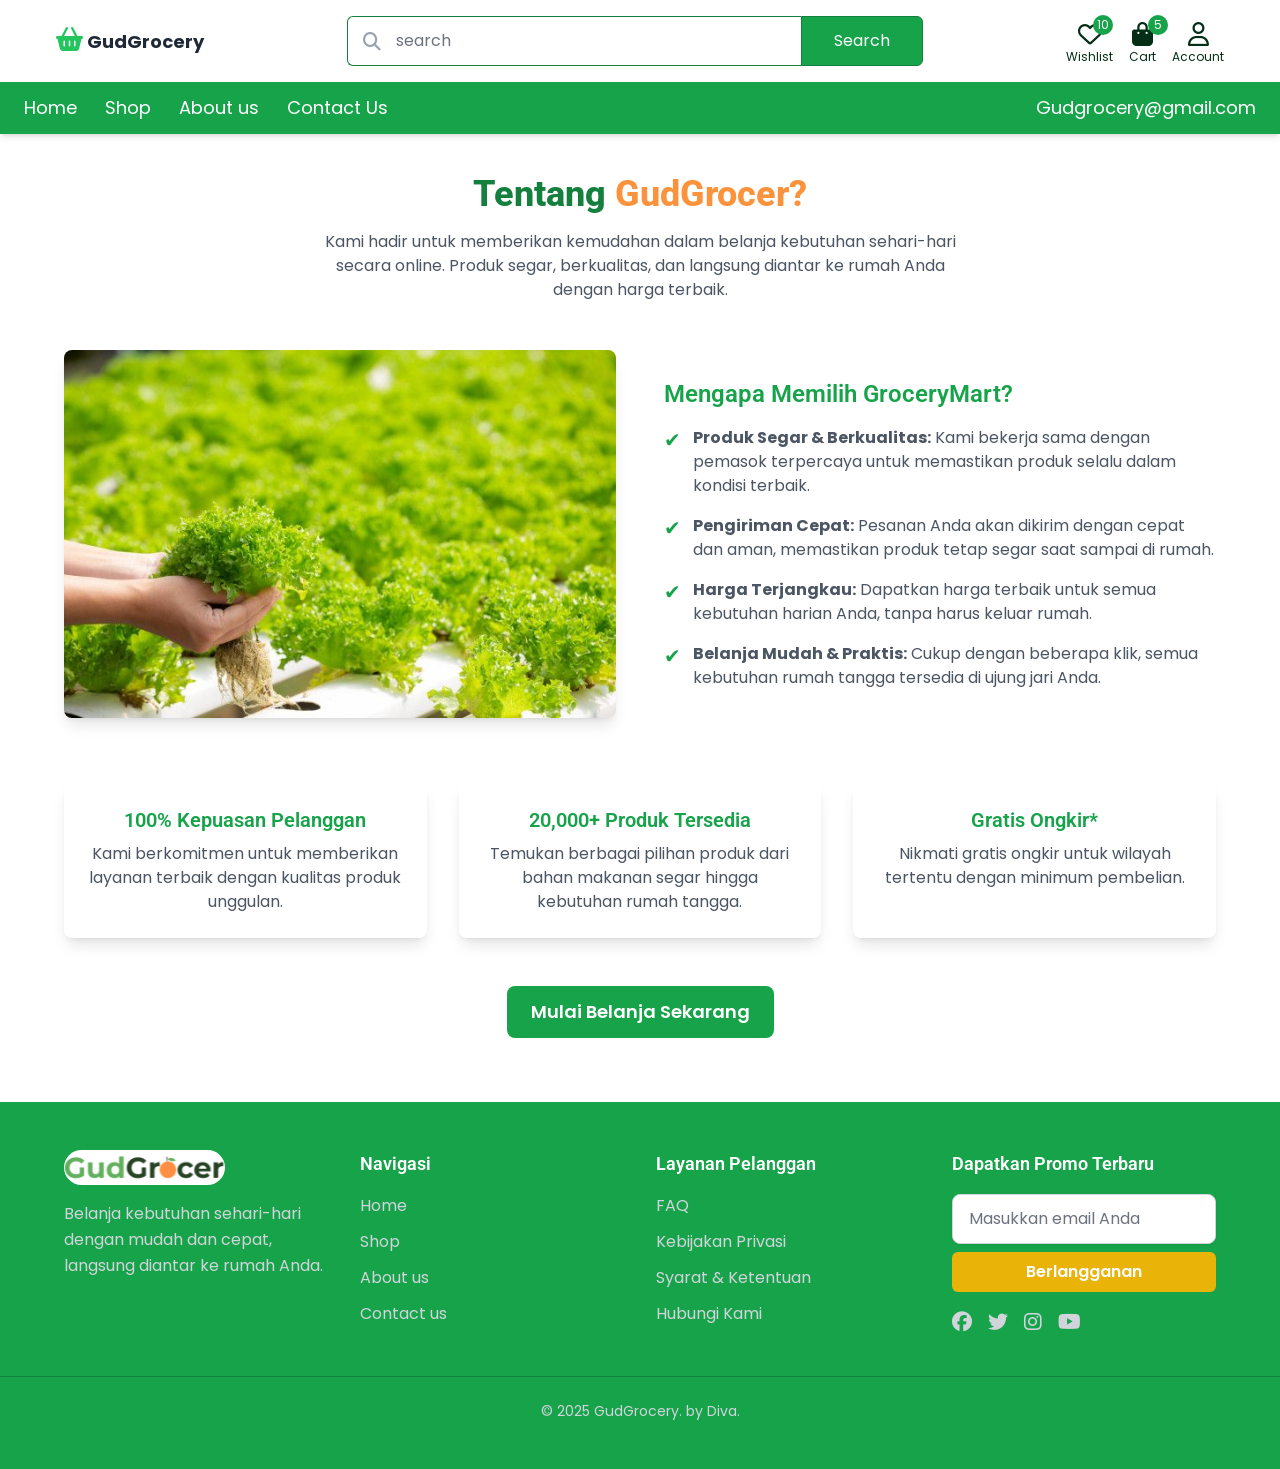
==== src/about-us.html @ 8fc88d5c "first commit" ====
<!DOCTYPE html>
<html lang="en">

<head>
    <meta charset="UTF-8">
    <meta name="viewport" content="width=device-width, initial-scale=1.0">
    <title>RafCart</title>
    <!-- css -->
    <link rel="stylesheet" href="../css/output.css">
    <!-- font -->
    <link href="https://fonts.googleapis.com/css2?family=Roboto:ital,wght@0,100..900;1,100..900&display=swap"
        rel="stylesheet">
    <link
        href="https://fonts.googleapis.com/css2?family=Poppins:ital,wght@0,100;0,200;0,300;0,400;0,500;0,600;0,700;0,800;0,900;1,100;1,200;1,300;1,400;1,500;1,600;1,700;1,800;1,900&display=swap"
        rel="stylesheet">
    <!-- font awesome -->
    <link rel="stylesheet" href="https://cdnjs.cloudflare.com/ajax/libs/font-awesome/6.7.2/css/all.min.css"
        integrity="sha512-Evv84Mr4kqVGRNSgIGL/F/aIDqQb7xQ2vcrdIwxfjThSH8CSR7PBEakCr51Ck+w+/U6swU2Im1vVX0SVk9ABhg=="
        crossorigin="anonymous" referrerpolicy="no-referrer" />
</head>

<body>
    <!-- header -->
    <header class="py-4 bg-white shadow-md">
        <div class="container flex items-center justify-between">
            <!-- logo -->
            <a href="">
                <i class="fas fa-shopping-basket text-green-500 text-2xl"></i>
                <span class="text-lg font-bold text-gray-800">GudGrocery</span>
            </a>
            <!-- search bar -->
            <div class="w-full max-w-xl flex relative text-gray-400">
                <span class="absolute left-4 text-lg top-3">
                    <i class="fa-solid fa-magnifying-glass"></i>
                </span>
                <input type="text" placeholder="search"
                    class="w-full border border-green-700 border-r-0 rounded-l-md pl-12 py-3 pr-3 focus:outline-0">
                <button class="bg-green-600 border border-green-700 text-white px-8 rounded-r-md">Search</button>
            </div>


            <!-- icon -->
            <div class="items-center flex space-x-4">
                <a href="" class="text-center text-green-950 hover:text-green-600 transition relative">
                    <div class="text-2xl">
                        <i class="far fa-heart"></i>
                    </div>

                    <div class="text-xs leading-3">Wishlist</div>
                    <span
                        class="absolute right-0 -top-1 bg-green-600 w-5 h-5 rounded-full flex items-center justify-center text-white text-xs">10</span>
                </a>

                <a href="" class="text-center text-green-950 hover:text-green-600 transition relative">
                    <div class="text-2xl">
                        <i class="fa-solid fa-bag-shopping"></i>
                    </div>

                    <div class="text-xs leading-3">Cart</div>
                    <span
                        class="absolute -right-3 -top-1 bg-green-600 w-5 h-5 rounded-full flex items-center justify-center text-white text-xs">5</span>
                </a>

                <a href="" class="text-center text-green-950 hover:text-green-600 transition relative">
                    <div class="text-2xl">
                        <i class="fa-regular fa-user"></i>
                    </div>

                    <div class="text-xs leading-3">Account</div>
                </a>
            </div>
        </div>
    </header>
    <!-- end header -->

    <!-- Navbar -->
    <nav class="bg-green-600 shadow-md py-3 px-6">
        <div class="flex justify-between items-center">

            <!-- Menu Items -->
            <div class="space-x-6 text-white">
                <a href="index.html" class="text-lg hover:text-green-950 hover:underline transition">Home</a>
                <a href="shop.html" class="text-lg hover:text-green-950 hover:underline transition">Shop</a>
                <a href="about-us.html" class="text-lg hover:text-green-950 hover:underline transition">About us</a>
                <a href="#" class="text-lg hover:text-green-950 hover:underline transition">Contact Us</a>
            </div>

            <div>
                <p class="text-lg text-white hover:text-green-950 transition">Gudgrocery@gmail.com</p>
            </div>

        </div>
    </nav>
    <!-- End Navbar -->

    <!-- about us -->
    <div class="container mx-auto px-6 pt-10">
        <!-- Title -->
        <div class="text-center">
          <h2 class="text-4xl font-extrabold text-green-700">Tentang <span class="text-orange-400">GudGrocer?</span></h2>
          <p class="mt-4 text-gray-600 max-w-2xl mx-auto">
            Kami hadir untuk memberikan kemudahan dalam belanja kebutuhan sehari-hari secara online. Produk segar, berkualitas, dan langsung diantar ke rumah Anda dengan harga terbaik.
          </p>
        </div>
    
        <!-- Content -->
        <div class="mt-12 grid grid-cols-1 md:grid-cols-2 gap-12 items-center">
          <!-- Image -->
          <div>
            <img src="../assets/Free Photo _ Hydroponics system, planting vegetables and herbs without using soil for health 1.svg" alt="Tentang Kami" class="rounded-lg shadow-lg">
          </div>
    
          <!-- Text -->
          <div>
            <h3 class="text-2xl font-semibold text-green-600">Mengapa Memilih GroceryMart?</h3>
            <ul class="mt-4 space-y-4">
              <li class="flex items-start">
                <span class="text-green-600 text-xl mr-3">✔</span>
                <p class="text-gray-600"><strong>Produk Segar & Berkualitas:</strong> Kami bekerja sama dengan pemasok terpercaya untuk memastikan produk selalu dalam kondisi terbaik.</p>
              </li>
              <li class="flex items-start">
                <span class="text-green-600 text-xl mr-3">✔</span>
                <p class="text-gray-600"><strong>Pengiriman Cepat:</strong> Pesanan Anda akan dikirim dengan cepat dan aman, memastikan produk tetap segar saat sampai di rumah.</p>
              </li>
              <li class="flex items-start">
                <span class="text-green-600 text-xl mr-3">✔</span>
                <p class="text-gray-600"><strong>Harga Terjangkau:</strong> Dapatkan harga terbaik untuk semua kebutuhan harian Anda, tanpa harus keluar rumah.</p>
              </li>
              <li class="flex items-start">
                <span class="text-green-600 text-xl mr-3">✔</span>
                <p class="text-gray-600"><strong>Belanja Mudah & Praktis:</strong> Cukup dengan beberapa klik, semua kebutuhan rumah tangga tersedia di ujung jari Anda.</p>
              </li>
            </ul>
          </div>
        </div>
    
        <!-- Additional Information -->
        <div class="mt-16 grid grid-cols-1 md:grid-cols-3 gap-8">
          <div class="bg-white p-6 shadow-lg rounded-lg text-center">
            <h4 class="text-xl font-semibold text-green-600">100% Kepuasan Pelanggan</h4>
            <p class="mt-2 text-gray-600">Kami berkomitmen untuk memberikan layanan terbaik dengan kualitas produk unggulan.</p>
          </div>
          <div class="bg-white p-6 shadow-lg rounded-lg text-center">
            <h4 class="text-xl font-semibold text-green-600">20,000+ Produk Tersedia</h4>
            <p class="mt-2 text-gray-600">Temukan berbagai pilihan produk dari bahan makanan segar hingga kebutuhan rumah tangga.</p>
          </div>
          <div class="bg-white p-6 shadow-lg rounded-lg text-center">
            <h4 class="text-xl font-semibold text-green-600">Gratis Ongkir*</h4>
            <p class="mt-2 text-gray-600">Nikmati gratis ongkir untuk wilayah tertentu dengan minimum pembelian.</p>
          </div>
        </div>
    
        <!-- Call to Action -->
        <div class="mt-12 text-center pb-16">
          <a href="#" class="inline-block bg-green-600 hover:bg-green-700 text-white font-semibold py-3 px-6 rounded-lg transition duration-300 text-lg">Mulai Belanja Sekarang</a>
        </div>
      </div>
    <!-- end about us -->

   <!-- footer -->
   <footer class="bg-green-600 text-white py-12">
    <div class="container mx-auto px-6 grid grid-cols-1 md:grid-cols-4 gap-8">
      <!-- Company Info -->
      <div>
        <img src="../assets/new-logo (1).svg" class="bg-white rounded-full" alt="">
        <p class="text-gray-300 mt-4 leading-relaxed">Belanja kebutuhan sehari-hari dengan mudah dan cepat, langsung diantar ke rumah Anda.</p>
      </div>
      
      <!-- Quick Links -->
      <div>
        <h2 class="text-lg font-semibold">Navigasi</h2>
        <ul class="mt-4 space-y-3">
          <li><a href="#" class="text-gray-300 hover:text-white transition duration-300">Home</a></li>
          <li><a href="#" class="text-gray-300 hover:text-white transition duration-300">Shop</a></li>
          <li><a href="#" class="text-gray-300 hover:text-white transition duration-300">About us</a></li>
          <li><a href="#" class="text-gray-300 hover:text-white transition duration-300">Contact us</a></li>
        </ul>
      </div>
      
      <!-- Customer Support -->
      <div>
        <h2 class="text-lg font-semibold">Layanan Pelanggan</h2>
        <ul class="mt-4 space-y-3">
          <li><a href="#" class="text-gray-300 hover:text-white transition duration-300">FAQ</a></li>
          <li><a href="#" class="text-gray-300 hover:text-white transition duration-300">Kebijakan Privasi</a></li>
          <li><a href="#" class="text-gray-300 hover:text-white transition duration-300">Syarat & Ketentuan</a></li>
          <li><a href="#" class="text-gray-300 hover:text-white transition duration-300">Hubungi Kami</a></li>
        </ul>
      </div>
      
      <!-- Newsletter & Social Media -->
      <div>
        <h2 class="text-lg font-semibold">Dapatkan Promo Terbaru</h2>
        <form class="mt-4">
            <input type="email" placeholder="Masukkan email Anda" class="w-full px-4 py-3 bg-white text-gray-800 border border-gray-300 rounded-lg focus:outline-none focus:ring-2 focus:ring-green-500 shadow-sm transition duration-300">
          <button type="submit" class="mt-2 w-full bg-yellow-500 hover:bg-yellow-600 text-white font-semibold py-2 rounded-md transition duration-300">Berlangganan</button>
        </form>
        <div class="mt-4 flex space-x-4">
          <a href="#" class="text-gray-300 hover:text-white transition duration-300 text-xl"><i class="fab fa-facebook"></i></a>
          <a href="#" class="text-gray-300 hover:text-white transition duration-300 text-xl"><i class="fab fa-twitter"></i></a>
          <a href="#" class="text-gray-300 hover:text-white transition duration-300 text-xl"><i class="fab fa-instagram"></i></a>
          <a href="#" class="text-gray-300 hover:text-white transition duration-300 text-xl"><i class="fab fa-youtube"></i></a>
        </div>
      </div>
    </div>
    
    <div class="border-t border-green-700 mt-10 pt-6 text-center text-gray-300 text-sm">© 2025 GudGrocery. by Diva.</div>
  </footer>
  <!-- end footer -->


</body>
</html>
---- css/output.css ----
*, ::before, ::after {
  --tw-border-spacing-x: 0;
  --tw-border-spacing-y: 0;
  --tw-translate-x: 0;
  --tw-translate-y: 0;
  --tw-rotate: 0;
  --tw-skew-x: 0;
  --tw-skew-y: 0;
  --tw-scale-x: 1;
  --tw-scale-y: 1;
  --tw-pan-x:  ;
  --tw-pan-y:  ;
  --tw-pinch-zoom:  ;
  --tw-scroll-snap-strictness: proximity;
  --tw-gradient-from-position:  ;
  --tw-gradient-via-position:  ;
  --tw-gradient-to-position:  ;
  --tw-ordinal:  ;
  --tw-slashed-zero:  ;
  --tw-numeric-figure:  ;
  --tw-numeric-spacing:  ;
  --tw-numeric-fraction:  ;
  --tw-ring-inset:  ;
  --tw-ring-offset-width: 0px;
  --tw-ring-offset-color: #fff;
  --tw-ring-color: rgb(59 130 246 / 0.5);
  --tw-ring-offset-shadow: 0 0 #0000;
  --tw-ring-shadow: 0 0 #0000;
  --tw-shadow: 0 0 #0000;
  --tw-shadow-colored: 0 0 #0000;
  --tw-blur:  ;
  --tw-brightness:  ;
  --tw-contrast:  ;
  --tw-grayscale:  ;
  --tw-hue-rotate:  ;
  --tw-invert:  ;
  --tw-saturate:  ;
  --tw-sepia:  ;
  --tw-drop-shadow:  ;
  --tw-backdrop-blur:  ;
  --tw-backdrop-brightness:  ;
  --tw-backdrop-contrast:  ;
  --tw-backdrop-grayscale:  ;
  --tw-backdrop-hue-rotate:  ;
  --tw-backdrop-invert:  ;
  --tw-backdrop-opacity:  ;
  --tw-backdrop-saturate:  ;
  --tw-backdrop-sepia:  ;
  --tw-contain-size:  ;
  --tw-contain-layout:  ;
  --tw-contain-paint:  ;
  --tw-contain-style:  ;
}

::backdrop {
  --tw-border-spacing-x: 0;
  --tw-border-spacing-y: 0;
  --tw-translate-x: 0;
  --tw-translate-y: 0;
  --tw-rotate: 0;
  --tw-skew-x: 0;
  --tw-skew-y: 0;
  --tw-scale-x: 1;
  --tw-scale-y: 1;
  --tw-pan-x:  ;
  --tw-pan-y:  ;
  --tw-pinch-zoom:  ;
  --tw-scroll-snap-strictness: proximity;
  --tw-gradient-from-position:  ;
  --tw-gradient-via-position:  ;
  --tw-gradient-to-position:  ;
  --tw-ordinal:  ;
  --tw-slashed-zero:  ;
  --tw-numeric-figure:  ;
  --tw-numeric-spacing:  ;
  --tw-numeric-fraction:  ;
  --tw-ring-inset:  ;
  --tw-ring-offset-width: 0px;
  --tw-ring-offset-color: #fff;
  --tw-ring-color: rgb(59 130 246 / 0.5);
  --tw-ring-offset-shadow: 0 0 #0000;
  --tw-ring-shadow: 0 0 #0000;
  --tw-shadow: 0 0 #0000;
  --tw-shadow-colored: 0 0 #0000;
  --tw-blur:  ;
  --tw-brightness:  ;
  --tw-contrast:  ;
  --tw-grayscale:  ;
  --tw-hue-rotate:  ;
  --tw-invert:  ;
  --tw-saturate:  ;
  --tw-sepia:  ;
  --tw-drop-shadow:  ;
  --tw-backdrop-blur:  ;
  --tw-backdrop-brightness:  ;
  --tw-backdrop-contrast:  ;
  --tw-backdrop-grayscale:  ;
  --tw-backdrop-hue-rotate:  ;
  --tw-backdrop-invert:  ;
  --tw-backdrop-opacity:  ;
  --tw-backdrop-saturate:  ;
  --tw-backdrop-sepia:  ;
  --tw-contain-size:  ;
  --tw-contain-layout:  ;
  --tw-contain-paint:  ;
  --tw-contain-style:  ;
}

/*
! tailwindcss v3.4.17 | MIT License | https://tailwindcss.com
*/

/*
1. Prevent padding and border from affecting element width. (https://github.com/mozdevs/cssremedy/issues/4)
2. Allow adding a border to an element by just adding a border-width. (https://github.com/tailwindcss/tailwindcss/pull/116)
*/

*,
::before,
::after {
  box-sizing: border-box;
  /* 1 */
  border-width: 0;
  /* 2 */
  border-style: solid;
  /* 2 */
  border-color: #e5e7eb;
  /* 2 */
}

::before,
::after {
  --tw-content: '';
}

/*
1. Use a consistent sensible line-height in all browsers.
2. Prevent adjustments of font size after orientation changes in iOS.
3. Use a more readable tab size.
4. Use the user's configured `sans` font-family by default.
5. Use the user's configured `sans` font-feature-settings by default.
6. Use the user's configured `sans` font-variation-settings by default.
7. Disable tap highlights on iOS
*/

html,
:host {
  line-height: 1.5;
  /* 1 */
  -webkit-text-size-adjust: 100%;
  /* 2 */
  -moz-tab-size: 4;
  /* 3 */
  -o-tab-size: 4;
     tab-size: 4;
  /* 3 */
  font-family: ui-sans-serif, system-ui, sans-serif, "Apple Color Emoji", "Segoe UI Emoji", "Segoe UI Symbol", "Noto Color Emoji";
  /* 4 */
  font-feature-settings: normal;
  /* 5 */
  font-variation-settings: normal;
  /* 6 */
  -webkit-tap-highlight-color: transparent;
  /* 7 */
}

/*
1. Remove the margin in all browsers.
2. Inherit line-height from `html` so users can set them as a class directly on the `html` element.
*/

body {
  margin: 0;
  /* 1 */
  line-height: inherit;
  /* 2 */
}

/*
1. Add the correct height in Firefox.
2. Correct the inheritance of border color in Firefox. (https://bugzilla.mozilla.org/show_bug.cgi?id=190655)
3. Ensure horizontal rules are visible by default.
*/

hr {
  height: 0;
  /* 1 */
  color: inherit;
  /* 2 */
  border-top-width: 1px;
  /* 3 */
}

/*
Add the correct text decoration in Chrome, Edge, and Safari.
*/

abbr:where([title]) {
  -webkit-text-decoration: underline dotted;
          text-decoration: underline dotted;
}

/*
Remove the default font size and weight for headings.
*/

h1,
h2,
h3,
h4,
h5,
h6 {
  font-size: inherit;
  font-weight: inherit;
}

/*
Reset links to optimize for opt-in styling instead of opt-out.
*/

a {
  color: inherit;
  text-decoration: inherit;
}

/*
Add the correct font weight in Edge and Safari.
*/

b,
strong {
  font-weight: bolder;
}

/*
1. Use the user's configured `mono` font-family by default.
2. Use the user's configured `mono` font-feature-settings by default.
3. Use the user's configured `mono` font-variation-settings by default.
4. Correct the odd `em` font sizing in all browsers.
*/

code,
kbd,
samp,
pre {
  font-family: ui-monospace, SFMono-Regular, Menlo, Monaco, Consolas, "Liberation Mono", "Courier New", monospace;
  /* 1 */
  font-feature-settings: normal;
  /* 2 */
  font-variation-settings: normal;
  /* 3 */
  font-size: 1em;
  /* 4 */
}

/*
Add the correct font size in all browsers.
*/

small {
  font-size: 80%;
}

/*
Prevent `sub` and `sup` elements from affecting the line height in all browsers.
*/

sub,
sup {
  font-size: 75%;
  line-height: 0;
  position: relative;
  vertical-align: baseline;
}

sub {
  bottom: -0.25em;
}

sup {
  top: -0.5em;
}

/*
1. Remove text indentation from table contents in Chrome and Safari. (https://bugs.chromium.org/p/chromium/issues/detail?id=999088, https://bugs.webkit.org/show_bug.cgi?id=201297)
2. Correct table border color inheritance in all Chrome and Safari. (https://bugs.chromium.org/p/chromium/issues/detail?id=935729, https://bugs.webkit.org/show_bug.cgi?id=195016)
3. Remove gaps between table borders by default.
*/

table {
  text-indent: 0;
  /* 1 */
  border-color: inherit;
  /* 2 */
  border-collapse: collapse;
  /* 3 */
}

/*
1. Change the font styles in all browsers.
2. Remove the margin in Firefox and Safari.
3. Remove default padding in all browsers.
*/

button,
input,
optgroup,
select,
textarea {
  font-family: inherit;
  /* 1 */
  font-feature-settings: inherit;
  /* 1 */
  font-variation-settings: inherit;
  /* 1 */
  font-size: 100%;
  /* 1 */
  font-weight: inherit;
  /* 1 */
  line-height: inherit;
  /* 1 */
  letter-spacing: inherit;
  /* 1 */
  color: inherit;
  /* 1 */
  margin: 0;
  /* 2 */
  padding: 0;
  /* 3 */
}

/*
Remove the inheritance of text transform in Edge and Firefox.
*/

button,
select {
  text-transform: none;
}

/*
1. Correct the inability to style clickable types in iOS and Safari.
2. Remove default button styles.
*/

button,
input:where([type='button']),
input:where([type='reset']),
input:where([type='submit']) {
  -webkit-appearance: button;
  /* 1 */
  background-color: transparent;
  /* 2 */
  background-image: none;
  /* 2 */
}

/*
Use the modern Firefox focus style for all focusable elements.
*/

:-moz-focusring {
  outline: auto;
}

/*
Remove the additional `:invalid` styles in Firefox. (https://github.com/mozilla/gecko-dev/blob/2f9eacd9d3d995c937b4251a5557d95d494c9be1/layout/style/res/forms.css#L728-L737)
*/

:-moz-ui-invalid {
  box-shadow: none;
}

/*
Add the correct vertical alignment in Chrome and Firefox.
*/

progress {
  vertical-align: baseline;
}

/*
Correct the cursor style of increment and decrement buttons in Safari.
*/

::-webkit-inner-spin-button,
::-webkit-outer-spin-button {
  height: auto;
}

/*
1. Correct the odd appearance in Chrome and Safari.
2. Correct the outline style in Safari.
*/

[type='search'] {
  -webkit-appearance: textfield;
  /* 1 */
  outline-offset: -2px;
  /* 2 */
}

/*
Remove the inner padding in Chrome and Safari on macOS.
*/

::-webkit-search-decoration {
  -webkit-appearance: none;
}

/*
1. Correct the inability to style clickable types in iOS and Safari.
2. Change font properties to `inherit` in Safari.
*/

::-webkit-file-upload-button {
  -webkit-appearance: button;
  /* 1 */
  font: inherit;
  /* 2 */
}

/*
Add the correct display in Chrome and Safari.
*/

summary {
  display: list-item;
}

/*
Removes the default spacing and border for appropriate elements.
*/

blockquote,
dl,
dd,
h1,
h2,
h3,
h4,
h5,
h6,
hr,
figure,
p,
pre {
  margin: 0;
}

fieldset {
  margin: 0;
  padding: 0;
}

legend {
  padding: 0;
}

ol,
ul,
menu {
  list-style: none;
  margin: 0;
  padding: 0;
}

/*
Reset default styling for dialogs.
*/

dialog {
  padding: 0;
}

/*
Prevent resizing textareas horizontally by default.
*/

textarea {
  resize: vertical;
}

/*
1. Reset the default placeholder opacity in Firefox. (https://github.com/tailwindlabs/tailwindcss/issues/3300)
2. Set the default placeholder color to the user's configured gray 400 color.
*/

input::-moz-placeholder, textarea::-moz-placeholder {
  opacity: 1;
  /* 1 */
  color: #9ca3af;
  /* 2 */
}

input::placeholder,
textarea::placeholder {
  opacity: 1;
  /* 1 */
  color: #9ca3af;
  /* 2 */
}

/*
Set the default cursor for buttons.
*/

button,
[role="button"] {
  cursor: pointer;
}

/*
Make sure disabled buttons don't get the pointer cursor.
*/

:disabled {
  cursor: default;
}

/*
1. Make replaced elements `display: block` by default. (https://github.com/mozdevs/cssremedy/issues/14)
2. Add `vertical-align: middle` to align replaced elements more sensibly by default. (https://github.com/jensimmons/cssremedy/issues/14#issuecomment-634934210)
   This can trigger a poorly considered lint error in some tools but is included by design.
*/

img,
svg,
video,
canvas,
audio,
iframe,
embed,
object {
  display: block;
  /* 1 */
  vertical-align: middle;
  /* 2 */
}

/*
Constrain images and videos to the parent width and preserve their intrinsic aspect ratio. (https://github.com/mozdevs/cssremedy/issues/14)
*/

img,
video {
  max-width: 100%;
  height: auto;
}

/* Make elements with the HTML hidden attribute stay hidden by default */

[hidden]:where(:not([hidden="until-found"])) {
  display: none;
}

[type='text'],input:where(:not([type])),[type='email'],[type='url'],[type='password'],[type='number'],[type='date'],[type='datetime-local'],[type='month'],[type='search'],[type='tel'],[type='time'],[type='week'],[multiple],textarea,select {
  -webkit-appearance: none;
     -moz-appearance: none;
          appearance: none;
  background-color: #fff;
  border-color: #6b7280;
  border-width: 1px;
  border-radius: 0px;
  padding-top: 0.5rem;
  padding-right: 0.75rem;
  padding-bottom: 0.5rem;
  padding-left: 0.75rem;
  font-size: 1rem;
  line-height: 1.5rem;
  --tw-shadow: 0 0 #0000;
}

[type='text']:focus, input:where(:not([type])):focus, [type='email']:focus, [type='url']:focus, [type='password']:focus, [type='number']:focus, [type='date']:focus, [type='datetime-local']:focus, [type='month']:focus, [type='search']:focus, [type='tel']:focus, [type='time']:focus, [type='week']:focus, [multiple]:focus, textarea:focus, select:focus {
  outline: 2px solid transparent;
  outline-offset: 2px;
  --tw-ring-inset: var(--tw-empty,/*!*/ /*!*/);
  --tw-ring-offset-width: 0px;
  --tw-ring-offset-color: #fff;
  --tw-ring-color: #2563eb;
  --tw-ring-offset-shadow: var(--tw-ring-inset) 0 0 0 var(--tw-ring-offset-width) var(--tw-ring-offset-color);
  --tw-ring-shadow: var(--tw-ring-inset) 0 0 0 calc(1px + var(--tw-ring-offset-width)) var(--tw-ring-color);
  box-shadow: var(--tw-ring-offset-shadow), var(--tw-ring-shadow), var(--tw-shadow);
  border-color: #2563eb;
}

input::-moz-placeholder, textarea::-moz-placeholder {
  color: #6b7280;
  opacity: 1;
}

input::placeholder,textarea::placeholder {
  color: #6b7280;
  opacity: 1;
}

::-webkit-datetime-edit-fields-wrapper {
  padding: 0;
}

::-webkit-date-and-time-value {
  min-height: 1.5em;
  text-align: inherit;
}

::-webkit-datetime-edit {
  display: inline-flex;
}

::-webkit-datetime-edit,::-webkit-datetime-edit-year-field,::-webkit-datetime-edit-month-field,::-webkit-datetime-edit-day-field,::-webkit-datetime-edit-hour-field,::-webkit-datetime-edit-minute-field,::-webkit-datetime-edit-second-field,::-webkit-datetime-edit-millisecond-field,::-webkit-datetime-edit-meridiem-field {
  padding-top: 0;
  padding-bottom: 0;
}

select {
  background-image: url("data:image/svg+xml,%3csvg xmlns='http://www.w3.org/2000/svg' fill='none' viewBox='0 0 20 20'%3e%3cpath stroke='%236b7280' stroke-linecap='round' stroke-linejoin='round' stroke-width='1.5' d='M6 8l4 4 4-4'/%3e%3c/svg%3e");
  background-position: right 0.5rem center;
  background-repeat: no-repeat;
  background-size: 1.5em 1.5em;
  padding-right: 2.5rem;
  -webkit-print-color-adjust: exact;
          print-color-adjust: exact;
}

[multiple],[size]:where(select:not([size="1"])) {
  background-image: initial;
  background-position: initial;
  background-repeat: unset;
  background-size: initial;
  padding-right: 0.75rem;
  -webkit-print-color-adjust: unset;
          print-color-adjust: unset;
}

[type='checkbox'],[type='radio'] {
  -webkit-appearance: none;
     -moz-appearance: none;
          appearance: none;
  padding: 0;
  -webkit-print-color-adjust: exact;
          print-color-adjust: exact;
  display: inline-block;
  vertical-align: middle;
  background-origin: border-box;
  -webkit-user-select: none;
     -moz-user-select: none;
          user-select: none;
  flex-shrink: 0;
  height: 1rem;
  width: 1rem;
  color: #2563eb;
  background-color: #fff;
  border-color: #6b7280;
  border-width: 1px;
  --tw-shadow: 0 0 #0000;
}

[type='checkbox'] {
  border-radius: 0px;
}

[type='radio'] {
  border-radius: 100%;
}

[type='checkbox']:focus,[type='radio']:focus {
  outline: 2px solid transparent;
  outline-offset: 2px;
  --tw-ring-inset: var(--tw-empty,/*!*/ /*!*/);
  --tw-ring-offset-width: 2px;
  --tw-ring-offset-color: #fff;
  --tw-ring-color: #2563eb;
  --tw-ring-offset-shadow: var(--tw-ring-inset) 0 0 0 var(--tw-ring-offset-width) var(--tw-ring-offset-color);
  --tw-ring-shadow: var(--tw-ring-inset) 0 0 0 calc(2px + var(--tw-ring-offset-width)) var(--tw-ring-color);
  box-shadow: var(--tw-ring-offset-shadow), var(--tw-ring-shadow), var(--tw-shadow);
}

[type='checkbox']:checked,[type='radio']:checked {
  border-color: transparent;
  background-color: currentColor;
  background-size: 100% 100%;
  background-position: center;
  background-repeat: no-repeat;
}

[type='checkbox']:checked {
  background-image: url("data:image/svg+xml,%3csvg viewBox='0 0 16 16' fill='white' xmlns='http://www.w3.org/2000/svg'%3e%3cpath d='M12.207 4.793a1 1 0 010 1.414l-5 5a1 1 0 01-1.414 0l-2-2a1 1 0 011.414-1.414L6.5 9.086l4.293-4.293a1 1 0 011.414 0z'/%3e%3c/svg%3e");
}

@media (forced-colors: active)  {
  [type='checkbox']:checked {
    -webkit-appearance: auto;
       -moz-appearance: auto;
            appearance: auto;
  }
}

[type='radio']:checked {
  background-image: url("data:image/svg+xml,%3csvg viewBox='0 0 16 16' fill='white' xmlns='http://www.w3.org/2000/svg'%3e%3ccircle cx='8' cy='8' r='3'/%3e%3c/svg%3e");
}

@media (forced-colors: active)  {
  [type='radio']:checked {
    -webkit-appearance: auto;
       -moz-appearance: auto;
            appearance: auto;
  }
}

[type='checkbox']:checked:hover,[type='checkbox']:checked:focus,[type='radio']:checked:hover,[type='radio']:checked:focus {
  border-color: transparent;
  background-color: currentColor;
}

[type='checkbox']:indeterminate {
  background-image: url("data:image/svg+xml,%3csvg xmlns='http://www.w3.org/2000/svg' fill='none' viewBox='0 0 16 16'%3e%3cpath stroke='white' stroke-linecap='round' stroke-linejoin='round' stroke-width='2' d='M4 8h8'/%3e%3c/svg%3e");
  border-color: transparent;
  background-color: currentColor;
  background-size: 100% 100%;
  background-position: center;
  background-repeat: no-repeat;
}

@media (forced-colors: active)  {
  [type='checkbox']:indeterminate {
    -webkit-appearance: auto;
       -moz-appearance: auto;
            appearance: auto;
  }
}

[type='checkbox']:indeterminate:hover,[type='checkbox']:indeterminate:focus {
  border-color: transparent;
  background-color: currentColor;
}

[type='file'] {
  background: unset;
  border-color: inherit;
  border-width: 0;
  border-radius: 0;
  padding: 0;
  font-size: unset;
  line-height: inherit;
}

[type='file']:focus {
  outline: 1px solid ButtonText;
  outline: 1px auto -webkit-focus-ring-color;
}

body {
  font-family: 'Poppins', serif;
}

h1, h2, h3, h4, h5, h6 {
  font-family: 'Roboto', serif;
}

.container {
  width: 100%;
  margin-right: auto;
  margin-left: auto;
  padding-right: 1rem;
  padding-left: 1rem;
}

@media (min-width: 576px) {
  .container {
    max-width: 576px;
  }
}

@media (min-width: 768px) {
  .container {
    max-width: 768px;
  }
}

@media (min-width: 992px) {
  .container {
    max-width: 992px;
  }
}

@media (min-width: 1200px) {
  .container {
    max-width: 1200px;
  }
}

.size-selector input:checked + label {
  --tw-bg-opacity: 1;
  background-color: rgb(253 61 87 / var(--tw-bg-opacity, 1));
  --tw-text-opacity: 1;
  color: rgb(255 255 255 / var(--tw-text-opacity, 1));
}

.color-selector input:checked + label {
  --tw-ring-offset-shadow: var(--tw-ring-inset) 0 0 0 var(--tw-ring-offset-width) var(--tw-ring-offset-color);
  --tw-ring-shadow: var(--tw-ring-inset) 0 0 0 calc(2px + var(--tw-ring-offset-width)) var(--tw-ring-color);
  box-shadow: var(--tw-ring-offset-shadow), var(--tw-ring-shadow), var(--tw-shadow, 0 0 #0000);
  --tw-ring-opacity: 1;
  --tw-ring-color: rgb(253 61 87 / var(--tw-ring-opacity, 1));
}

.absolute {
  position: absolute;
}

.relative {
  position: relative;
}

.inset-0 {
  inset: 0px;
}

.-right-3 {
  right: -0.75rem;
}

.-top-1 {
  top: -0.25rem;
}

.left-0 {
  left: 0px;
}

.left-4 {
  left: 1rem;
}

.right-0 {
  right: 0px;
}

.top-3 {
  top: 0.75rem;
}

.z-10 {
  z-index: 10;
}

.col-span-3 {
  grid-column: span 3 / span 3;
}

.mx-auto {
  margin-left: auto;
  margin-right: auto;
}

.my-3 {
  margin-top: 0.75rem;
  margin-bottom: 0.75rem;
}

.my-4 {
  margin-top: 1rem;
  margin-bottom: 1rem;
}

.mb-1 {
  margin-bottom: 0.25rem;
}

.mb-16 {
  margin-bottom: 4rem;
}

.mb-2 {
  margin-bottom: 0.5rem;
}

.mb-3 {
  margin-bottom: 0.75rem;
}

.mb-4 {
  margin-bottom: 1rem;
}

.mb-6 {
  margin-bottom: 1.5rem;
}

.mb-8 {
  margin-bottom: 2rem;
}

.ml-3 {
  margin-left: 0.75rem;
}

.ml-auto {
  margin-left: auto;
}

.mr-2 {
  margin-right: 0.5rem;
}

.mr-3 {
  margin-right: 0.75rem;
}

.mt-10 {
  margin-top: 2.5rem;
}

.mt-12 {
  margin-top: 3rem;
}

.mt-16 {
  margin-top: 4rem;
}

.mt-2 {
  margin-top: 0.5rem;
}

.mt-3 {
  margin-top: 0.75rem;
}

.mt-4 {
  margin-top: 1rem;
}

.mt-5 {
  margin-top: 1.25rem;
}

.mt-6 {
  margin-top: 1.5rem;
}

.block {
  display: block;
}

.inline-block {
  display: inline-block;
}

.flex {
  display: flex;
}

.table {
  display: table;
}

.grid {
  display: grid;
}

.hidden {
  display: none;
}

.h-5 {
  height: 1.25rem;
}

.h-6 {
  height: 1.5rem;
}

.h-8 {
  height: 2rem;
}

.h-9 {
  height: 2.25rem;
}

.w-10 {
  width: 2.5rem;
}

.w-3\/5 {
  width: 60%;
}

.w-40 {
  width: 10rem;
}

.w-5 {
  width: 1.25rem;
}

.w-56 {
  width: 14rem;
}

.w-6 {
  width: 1.5rem;
}

.w-8 {
  width: 2rem;
}

.w-9 {
  width: 2.25rem;
}

.w-full {
  width: 100%;
}

.w-max {
  width: -moz-max-content;
  width: max-content;
}

.max-w-2xl {
  max-width: 42rem;
}

.max-w-4xl {
  max-width: 56rem;
}

.max-w-lg {
  max-width: 32rem;
}

.max-w-xl {
  max-width: 36rem;
}

.table-auto {
  table-layout: auto;
}

.border-collapse {
  border-collapse: collapse;
}

.transform {
  transform: translate(var(--tw-translate-x), var(--tw-translate-y)) rotate(var(--tw-rotate)) skewX(var(--tw-skew-x)) skewY(var(--tw-skew-y)) scaleX(var(--tw-scale-x)) scaleY(var(--tw-scale-y));
}

.cursor-pointer {
  cursor: pointer;
}

.select-none {
  -webkit-user-select: none;
     -moz-user-select: none;
          user-select: none;
}

.appearance-none {
  -webkit-appearance: none;
     -moz-appearance: none;
          appearance: none;
}

.grid-cols-1 {
  grid-template-columns: repeat(1, minmax(0, 1fr));
}

.grid-cols-2 {
  grid-template-columns: repeat(2, minmax(0, 1fr));
}

.grid-cols-3 {
  grid-template-columns: repeat(3, minmax(0, 1fr));
}

.grid-cols-4 {
  grid-template-columns: repeat(4, minmax(0, 1fr));
}

.grid-cols-5 {
  grid-template-columns: repeat(5, minmax(0, 1fr));
}

.items-start {
  align-items: flex-start;
}

.items-center {
  align-items: center;
}

.items-baseline {
  align-items: baseline;
}

.justify-center {
  justify-content: center;
}

.justify-between {
  justify-content: space-between;
}

.gap-1 {
  gap: 0.25rem;
}

.gap-12 {
  gap: 3rem;
}

.gap-2 {
  gap: 0.5rem;
}

.gap-3 {
  gap: 0.75rem;
}

.gap-4 {
  gap: 1rem;
}

.gap-6 {
  gap: 1.5rem;
}

.gap-8 {
  gap: 2rem;
}

.space-x-2 > :not([hidden]) ~ :not([hidden]) {
  --tw-space-x-reverse: 0;
  margin-right: calc(0.5rem * var(--tw-space-x-reverse));
  margin-left: calc(0.5rem * calc(1 - var(--tw-space-x-reverse)));
}

.space-x-3 > :not([hidden]) ~ :not([hidden]) {
  --tw-space-x-reverse: 0;
  margin-right: calc(0.75rem * var(--tw-space-x-reverse));
  margin-left: calc(0.75rem * calc(1 - var(--tw-space-x-reverse)));
}

.space-x-4 > :not([hidden]) ~ :not([hidden]) {
  --tw-space-x-reverse: 0;
  margin-right: calc(1rem * var(--tw-space-x-reverse));
  margin-left: calc(1rem * calc(1 - var(--tw-space-x-reverse)));
}

.space-x-6 > :not([hidden]) ~ :not([hidden]) {
  --tw-space-x-reverse: 0;
  margin-right: calc(1.5rem * var(--tw-space-x-reverse));
  margin-left: calc(1.5rem * calc(1 - var(--tw-space-x-reverse)));
}

.space-y-2 > :not([hidden]) ~ :not([hidden]) {
  --tw-space-y-reverse: 0;
  margin-top: calc(0.5rem * calc(1 - var(--tw-space-y-reverse)));
  margin-bottom: calc(0.5rem * var(--tw-space-y-reverse));
}

.space-y-3 > :not([hidden]) ~ :not([hidden]) {
  --tw-space-y-reverse: 0;
  margin-top: calc(0.75rem * calc(1 - var(--tw-space-y-reverse)));
  margin-bottom: calc(0.75rem * var(--tw-space-y-reverse));
}

.space-y-4 > :not([hidden]) ~ :not([hidden]) {
  --tw-space-y-reverse: 0;
  margin-top: calc(1rem * calc(1 - var(--tw-space-y-reverse)));
  margin-bottom: calc(1rem * var(--tw-space-y-reverse));
}

.space-y-5 > :not([hidden]) ~ :not([hidden]) {
  --tw-space-y-reverse: 0;
  margin-top: calc(1.25rem * calc(1 - var(--tw-space-y-reverse)));
  margin-bottom: calc(1.25rem * var(--tw-space-y-reverse));
}

.divide-x > :not([hidden]) ~ :not([hidden]) {
  --tw-divide-x-reverse: 0;
  border-right-width: calc(1px * var(--tw-divide-x-reverse));
  border-left-width: calc(1px * calc(1 - var(--tw-divide-x-reverse)));
}

.divide-y > :not([hidden]) ~ :not([hidden]) {
  --tw-divide-y-reverse: 0;
  border-top-width: calc(1px * calc(1 - var(--tw-divide-y-reverse)));
  border-bottom-width: calc(1px * var(--tw-divide-y-reverse));
}

.divide-gray-300 > :not([hidden]) ~ :not([hidden]) {
  --tw-divide-opacity: 1;
  border-color: rgb(209 213 219 / var(--tw-divide-opacity, 1));
}

.divide-gray-400 > :not([hidden]) ~ :not([hidden]) {
  --tw-divide-opacity: 1;
  border-color: rgb(156 163 175 / var(--tw-divide-opacity, 1));
}

.overflow-hidden {
  overflow: hidden;
}

.rounded {
  border-radius: 0.25rem;
}

.rounded-2xl {
  border-radius: 1rem;
}

.rounded-full {
  border-radius: 9999px;
}

.rounded-lg {
  border-radius: 0.5rem;
}

.rounded-md {
  border-radius: 0.375rem;
}

.rounded-sm {
  border-radius: 0.125rem;
}

.rounded-l-md {
  border-top-left-radius: 0.375rem;
  border-bottom-left-radius: 0.375rem;
}

.rounded-r-md {
  border-top-right-radius: 0.375rem;
  border-bottom-right-radius: 0.375rem;
}

.border {
  border-width: 1px;
}

.border-2 {
  border-width: 2px;
}

.border-b {
  border-bottom-width: 1px;
}

.border-b-2 {
  border-bottom-width: 2px;
}

.border-r-0 {
  border-right-width: 0px;
}

.border-t {
  border-top-width: 1px;
}

.border-blue-600 {
  --tw-border-opacity: 1;
  border-color: rgb(37 99 235 / var(--tw-border-opacity, 1));
}

.border-gray-200 {
  --tw-border-opacity: 1;
  border-color: rgb(229 231 235 / var(--tw-border-opacity, 1));
}

.border-gray-300 {
  --tw-border-opacity: 1;
  border-color: rgb(209 213 219 / var(--tw-border-opacity, 1));
}

.border-gray-800 {
  --tw-border-opacity: 1;
  border-color: rgb(31 41 55 / var(--tw-border-opacity, 1));
}

.border-green-600 {
  --tw-border-opacity: 1;
  border-color: rgb(22 163 74 / var(--tw-border-opacity, 1));
}

.border-green-700 {
  --tw-border-opacity: 1;
  border-color: rgb(21 128 61 / var(--tw-border-opacity, 1));
}

.border-green-800 {
  --tw-border-opacity: 1;
  border-color: rgb(22 101 52 / var(--tw-border-opacity, 1));
}

.border-green-950 {
  --tw-border-opacity: 1;
  border-color: rgb(5 46 22 / var(--tw-border-opacity, 1));
}

.border-orange-400 {
  --tw-border-opacity: 1;
  border-color: rgb(251 146 60 / var(--tw-border-opacity, 1));
}

.border-primary {
  --tw-border-opacity: 1;
  border-color: rgb(253 61 87 / var(--tw-border-opacity, 1));
}

.bg-black {
  --tw-bg-opacity: 1;
  background-color: rgb(0 0 0 / var(--tw-bg-opacity, 1));
}

.bg-blue-600 {
  --tw-bg-opacity: 1;
  background-color: rgb(37 99 235 / var(--tw-bg-opacity, 1));
}

.bg-green-400 {
  --tw-bg-opacity: 1;
  background-color: rgb(74 222 128 / var(--tw-bg-opacity, 1));
}

.bg-green-600 {
  --tw-bg-opacity: 1;
  background-color: rgb(22 163 74 / var(--tw-bg-opacity, 1));
}

.bg-green-800 {
  --tw-bg-opacity: 1;
  background-color: rgb(22 101 52 / var(--tw-bg-opacity, 1));
}

.bg-green-950 {
  --tw-bg-opacity: 1;
  background-color: rgb(5 46 22 / var(--tw-bg-opacity, 1));
}

.bg-orange-400 {
  --tw-bg-opacity: 1;
  background-color: rgb(251 146 60 / var(--tw-bg-opacity, 1));
}

.bg-pink-600 {
  --tw-bg-opacity: 1;
  background-color: rgb(219 39 119 / var(--tw-bg-opacity, 1));
}

.bg-purple-400 {
  --tw-bg-opacity: 1;
  background-color: rgb(192 132 252 / var(--tw-bg-opacity, 1));
}

.bg-red-400 {
  --tw-bg-opacity: 1;
  background-color: rgb(248 113 113 / var(--tw-bg-opacity, 1));
}

.bg-red-600 {
  --tw-bg-opacity: 1;
  background-color: rgb(220 38 38 / var(--tw-bg-opacity, 1));
}

.bg-transparent {
  background-color: transparent;
}

.bg-white {
  --tw-bg-opacity: 1;
  background-color: rgb(255 255 255 / var(--tw-bg-opacity, 1));
}

.bg-yellow-400 {
  --tw-bg-opacity: 1;
  background-color: rgb(250 204 21 / var(--tw-bg-opacity, 1));
}

.bg-yellow-500 {
  --tw-bg-opacity: 1;
  background-color: rgb(234 179 8 / var(--tw-bg-opacity, 1));
}

.bg-yellow-600 {
  --tw-bg-opacity: 1;
  background-color: rgb(202 138 4 / var(--tw-bg-opacity, 1));
}

.bg-opacity-40 {
  --tw-bg-opacity: 0.4;
}

.bg-cover {
  background-size: cover;
}

.bg-center {
  background-position: center;
}

.bg-no-repeat {
  background-repeat: no-repeat;
}

.p-2 {
  padding: 0.5rem;
}

.p-3 {
  padding: 0.75rem;
}

.p-5 {
  padding: 1.25rem;
}

.p-6 {
  padding: 1.5rem;
}

.px-2 {
  padding-left: 0.5rem;
  padding-right: 0.5rem;
}

.px-3 {
  padding-left: 0.75rem;
  padding-right: 0.75rem;
}

.px-4 {
  padding-left: 1rem;
  padding-right: 1rem;
}

.px-6 {
  padding-left: 1.5rem;
  padding-right: 1.5rem;
}

.px-8 {
  padding-left: 2rem;
  padding-right: 2rem;
}

.py-1 {
  padding-top: 0.25rem;
  padding-bottom: 0.25rem;
}

.py-10 {
  padding-top: 2.5rem;
  padding-bottom: 2.5rem;
}

.py-12 {
  padding-top: 3rem;
  padding-bottom: 3rem;
}

.py-16 {
  padding-top: 4rem;
  padding-bottom: 4rem;
}

.py-2 {
  padding-top: 0.5rem;
  padding-bottom: 0.5rem;
}

.py-3 {
  padding-top: 0.75rem;
  padding-bottom: 0.75rem;
}

.py-36 {
  padding-top: 9rem;
  padding-bottom: 9rem;
}

.py-4 {
  padding-top: 1rem;
  padding-bottom: 1rem;
}

.py-7 {
  padding-top: 1.75rem;
  padding-bottom: 1.75rem;
}

.pb-16 {
  padding-bottom: 4rem;
}

.pb-20 {
  padding-bottom: 5rem;
}

.pb-3 {
  padding-bottom: 0.75rem;
}

.pb-4 {
  padding-bottom: 1rem;
}

.pb-5 {
  padding-bottom: 1.25rem;
}

.pb-6 {
  padding-bottom: 1.5rem;
}

.pl-12 {
  padding-left: 3rem;
}

.pr-3 {
  padding-right: 0.75rem;
}

.pt-4 {
  padding-top: 1rem;
}

.pt-6 {
  padding-top: 1.5rem;
}

.pt-10 {
  padding-top: 2.5rem;
}

.text-left {
  text-align: left;
}

.text-center {
  text-align: center;
}

.font-roboto {
  font-family: 'Roboto', serif;
}

.text-2xl {
  font-size: 1.5rem;
  line-height: 2rem;
}

.text-3xl {
  font-size: 1.875rem;
  line-height: 2.25rem;
}

.text-4xl {
  font-size: 2.25rem;
  line-height: 2.5rem;
}

.text-6xl {
  font-size: 3.75rem;
  line-height: 1;
}

.text-base {
  font-size: 1rem;
  line-height: 1.5rem;
}

.text-lg {
  font-size: 1.125rem;
  line-height: 1.75rem;
}

.text-sm {
  font-size: 0.875rem;
  line-height: 1.25rem;
}

.text-xl {
  font-size: 1.25rem;
  line-height: 1.75rem;
}

.text-xs {
  font-size: 0.75rem;
  line-height: 1rem;
}

.font-bold {
  font-weight: 700;
}

.font-extrabold {
  font-weight: 800;
}

.font-medium {
  font-weight: 500;
}

.font-semibold {
  font-weight: 600;
}

.uppercase {
  text-transform: uppercase;
}

.capitalize {
  text-transform: capitalize;
}

.leading-3 {
  line-height: .75rem;
}

.leading-relaxed {
  line-height: 1.625;
}

.text-gray-300 {
  --tw-text-opacity: 1;
  color: rgb(209 213 219 / var(--tw-text-opacity, 1));
}

.text-gray-400 {
  --tw-text-opacity: 1;
  color: rgb(156 163 175 / var(--tw-text-opacity, 1));
}

.text-gray-500 {
  --tw-text-opacity: 1;
  color: rgb(107 114 128 / var(--tw-text-opacity, 1));
}

.text-gray-600 {
  --tw-text-opacity: 1;
  color: rgb(75 85 99 / var(--tw-text-opacity, 1));
}

.text-gray-700 {
  --tw-text-opacity: 1;
  color: rgb(55 65 81 / var(--tw-text-opacity, 1));
}

.text-gray-800 {
  --tw-text-opacity: 1;
  color: rgb(31 41 55 / var(--tw-text-opacity, 1));
}

.text-green-500 {
  --tw-text-opacity: 1;
  color: rgb(34 197 94 / var(--tw-text-opacity, 1));
}

.text-green-600 {
  --tw-text-opacity: 1;
  color: rgb(22 163 74 / var(--tw-text-opacity, 1));
}

.text-green-700 {
  --tw-text-opacity: 1;
  color: rgb(21 128 61 / var(--tw-text-opacity, 1));
}

.text-green-950 {
  --tw-text-opacity: 1;
  color: rgb(5 46 22 / var(--tw-text-opacity, 1));
}

.text-orange-400 {
  --tw-text-opacity: 1;
  color: rgb(251 146 60 / var(--tw-text-opacity, 1));
}

.text-orange-500 {
  --tw-text-opacity: 1;
  color: rgb(249 115 22 / var(--tw-text-opacity, 1));
}

.text-primary {
  --tw-text-opacity: 1;
  color: rgb(253 61 87 / var(--tw-text-opacity, 1));
}

.text-white {
  --tw-text-opacity: 1;
  color: rgb(255 255 255 / var(--tw-text-opacity, 1));
}

.text-yellow-400 {
  --tw-text-opacity: 1;
  color: rgb(250 204 21 / var(--tw-text-opacity, 1));
}

.line-through {
  text-decoration-line: line-through;
}

.opacity-0 {
  opacity: 0;
}

.shadow {
  --tw-shadow: 0 1px 3px 0 rgb(0 0 0 / 0.1), 0 1px 2px -1px rgb(0 0 0 / 0.1);
  --tw-shadow-colored: 0 1px 3px 0 var(--tw-shadow-color), 0 1px 2px -1px var(--tw-shadow-color);
  box-shadow: var(--tw-ring-offset-shadow, 0 0 #0000), var(--tw-ring-shadow, 0 0 #0000), var(--tw-shadow);
}

.shadow-lg {
  --tw-shadow: 0 10px 15px -3px rgb(0 0 0 / 0.1), 0 4px 6px -4px rgb(0 0 0 / 0.1);
  --tw-shadow-colored: 0 10px 15px -3px var(--tw-shadow-color), 0 4px 6px -4px var(--tw-shadow-color);
  box-shadow: var(--tw-ring-offset-shadow, 0 0 #0000), var(--tw-ring-shadow, 0 0 #0000), var(--tw-shadow);
}

.shadow-md {
  --tw-shadow: 0 4px 6px -1px rgb(0 0 0 / 0.1), 0 2px 4px -2px rgb(0 0 0 / 0.1);
  --tw-shadow-colored: 0 4px 6px -1px var(--tw-shadow-color), 0 2px 4px -2px var(--tw-shadow-color);
  box-shadow: var(--tw-ring-offset-shadow, 0 0 #0000), var(--tw-ring-shadow, 0 0 #0000), var(--tw-shadow);
}

.shadow-sm {
  --tw-shadow: 0 1px 2px 0 rgb(0 0 0 / 0.05);
  --tw-shadow-colored: 0 1px 2px 0 var(--tw-shadow-color);
  box-shadow: var(--tw-ring-offset-shadow, 0 0 #0000), var(--tw-ring-shadow, 0 0 #0000), var(--tw-shadow);
}

.filter {
  filter: var(--tw-blur) var(--tw-brightness) var(--tw-contrast) var(--tw-grayscale) var(--tw-hue-rotate) var(--tw-invert) var(--tw-saturate) var(--tw-sepia) var(--tw-drop-shadow);
}

.transition {
  transition-property: color, background-color, border-color, text-decoration-color, fill, stroke, opacity, box-shadow, transform, filter, -webkit-backdrop-filter;
  transition-property: color, background-color, border-color, text-decoration-color, fill, stroke, opacity, box-shadow, transform, filter, backdrop-filter;
  transition-property: color, background-color, border-color, text-decoration-color, fill, stroke, opacity, box-shadow, transform, filter, backdrop-filter, -webkit-backdrop-filter;
  transition-timing-function: cubic-bezier(0.4, 0, 0.2, 1);
  transition-duration: 150ms;
}

.transition-all {
  transition-property: all;
  transition-timing-function: cubic-bezier(0.4, 0, 0.2, 1);
  transition-duration: 150ms;
}

.duration-300 {
  transition-duration: 300ms;
}

.ease-in-out {
  transition-timing-function: cubic-bezier(0.4, 0, 0.2, 1);
}

.placeholder\:text-gray-400::-moz-placeholder {
  --tw-text-opacity: 1;
  color: rgb(156 163 175 / var(--tw-text-opacity, 1));
}

.placeholder\:text-gray-400::placeholder {
  --tw-text-opacity: 1;
  color: rgb(156 163 175 / var(--tw-text-opacity, 1));
}

.hover\:translate-y-1:hover {
  --tw-translate-y: 0.25rem;
  transform: translate(var(--tw-translate-x), var(--tw-translate-y)) rotate(var(--tw-rotate)) skewX(var(--tw-skew-x)) skewY(var(--tw-skew-y)) scaleX(var(--tw-scale-x)) scaleY(var(--tw-scale-y));
}

.hover\:rotate-2:hover {
  --tw-rotate: 2deg;
  transform: translate(var(--tw-translate-x), var(--tw-translate-y)) rotate(var(--tw-rotate)) skewX(var(--tw-skew-x)) skewY(var(--tw-skew-y)) scaleX(var(--tw-scale-x)) scaleY(var(--tw-scale-y));
}

.hover\:scale-105:hover {
  --tw-scale-x: 1.05;
  --tw-scale-y: 1.05;
  transform: translate(var(--tw-translate-x), var(--tw-translate-y)) rotate(var(--tw-rotate)) skewX(var(--tw-skew-x)) skewY(var(--tw-skew-y)) scaleX(var(--tw-scale-x)) scaleY(var(--tw-scale-y));
}

.hover\:scale-125:hover {
  --tw-scale-x: 1.25;
  --tw-scale-y: 1.25;
  transform: translate(var(--tw-translate-x), var(--tw-translate-y)) rotate(var(--tw-rotate)) skewX(var(--tw-skew-x)) skewY(var(--tw-skew-y)) scaleX(var(--tw-scale-x)) scaleY(var(--tw-scale-y));
}

.hover\:scale-50:hover {
  --tw-scale-x: .5;
  --tw-scale-y: .5;
  transform: translate(var(--tw-translate-x), var(--tw-translate-y)) rotate(var(--tw-rotate)) skewX(var(--tw-skew-x)) skewY(var(--tw-skew-y)) scaleX(var(--tw-scale-x)) scaleY(var(--tw-scale-y));
}

.hover\:scale-100:hover {
  --tw-scale-x: 1;
  --tw-scale-y: 1;
  transform: translate(var(--tw-translate-x), var(--tw-translate-y)) rotate(var(--tw-rotate)) skewX(var(--tw-skew-x)) skewY(var(--tw-skew-y)) scaleX(var(--tw-scale-x)) scaleY(var(--tw-scale-y));
}

.hover\:bg-green-700:hover {
  --tw-bg-opacity: 1;
  background-color: rgb(21 128 61 / var(--tw-bg-opacity, 1));
}

.hover\:bg-green-950:hover {
  --tw-bg-opacity: 1;
  background-color: rgb(5 46 22 / var(--tw-bg-opacity, 1));
}

.hover\:bg-orange-400:hover {
  --tw-bg-opacity: 1;
  background-color: rgb(251 146 60 / var(--tw-bg-opacity, 1));
}

.hover\:bg-transparent:hover {
  background-color: transparent;
}

.hover\:bg-yellow-600:hover {
  --tw-bg-opacity: 1;
  background-color: rgb(202 138 4 / var(--tw-bg-opacity, 1));
}

.hover\:text-blue-600:hover {
  --tw-text-opacity: 1;
  color: rgb(37 99 235 / var(--tw-text-opacity, 1));
}

.hover\:text-gray-500:hover {
  --tw-text-opacity: 1;
  color: rgb(107 114 128 / var(--tw-text-opacity, 1));
}

.hover\:text-green-600:hover {
  --tw-text-opacity: 1;
  color: rgb(22 163 74 / var(--tw-text-opacity, 1));
}

.hover\:text-green-800:hover {
  --tw-text-opacity: 1;
  color: rgb(22 101 52 / var(--tw-text-opacity, 1));
}

.hover\:text-green-950:hover {
  --tw-text-opacity: 1;
  color: rgb(5 46 22 / var(--tw-text-opacity, 1));
}

.hover\:text-orange-400:hover {
  --tw-text-opacity: 1;
  color: rgb(251 146 60 / var(--tw-text-opacity, 1));
}

.hover\:text-white:hover {
  --tw-text-opacity: 1;
  color: rgb(255 255 255 / var(--tw-text-opacity, 1));
}

.hover\:underline:hover {
  text-decoration-line: underline;
}

.hover\:opacity-70:hover {
  opacity: 0.7;
}

.hover\:shadow-xl:hover {
  --tw-shadow: 0 20px 25px -5px rgb(0 0 0 / 0.1), 0 8px 10px -6px rgb(0 0 0 / 0.1);
  --tw-shadow-colored: 0 20px 25px -5px var(--tw-shadow-color), 0 8px 10px -6px var(--tw-shadow-color);
  box-shadow: var(--tw-ring-offset-shadow, 0 0 #0000), var(--tw-ring-shadow, 0 0 #0000), var(--tw-shadow);
}

.focus\:border-primary:focus {
  --tw-border-opacity: 1;
  border-color: rgb(253 61 87 / var(--tw-border-opacity, 1));
}

.focus\:outline-none:focus {
  outline: 2px solid transparent;
  outline-offset: 2px;
}

.focus\:outline-0:focus {
  outline-width: 0px;
}

.focus\:ring-0:focus {
  --tw-ring-offset-shadow: var(--tw-ring-inset) 0 0 0 var(--tw-ring-offset-width) var(--tw-ring-offset-color);
  --tw-ring-shadow: var(--tw-ring-inset) 0 0 0 calc(0px + var(--tw-ring-offset-width)) var(--tw-ring-color);
  box-shadow: var(--tw-ring-offset-shadow), var(--tw-ring-shadow), var(--tw-shadow, 0 0 #0000);
}

.focus\:ring-2:focus {
  --tw-ring-offset-shadow: var(--tw-ring-inset) 0 0 0 var(--tw-ring-offset-width) var(--tw-ring-offset-color);
  --tw-ring-shadow: var(--tw-ring-inset) 0 0 0 calc(2px + var(--tw-ring-offset-width)) var(--tw-ring-color);
  box-shadow: var(--tw-ring-offset-shadow), var(--tw-ring-shadow), var(--tw-shadow, 0 0 #0000);
}

.focus\:ring-green-500:focus {
  --tw-ring-opacity: 1;
  --tw-ring-color: rgb(34 197 94 / var(--tw-ring-opacity, 1));
}

.group:hover .group-hover\:opacity-100 {
  opacity: 1;
}

@media (min-width: 768px) {
  .md\:grid-cols-2 {
    grid-template-columns: repeat(2, minmax(0, 1fr));
  }

  .md\:grid-cols-3 {
    grid-template-columns: repeat(3, minmax(0, 1fr));
  }

  .md\:grid-cols-4 {
    grid-template-columns: repeat(4, minmax(0, 1fr));
  }
}
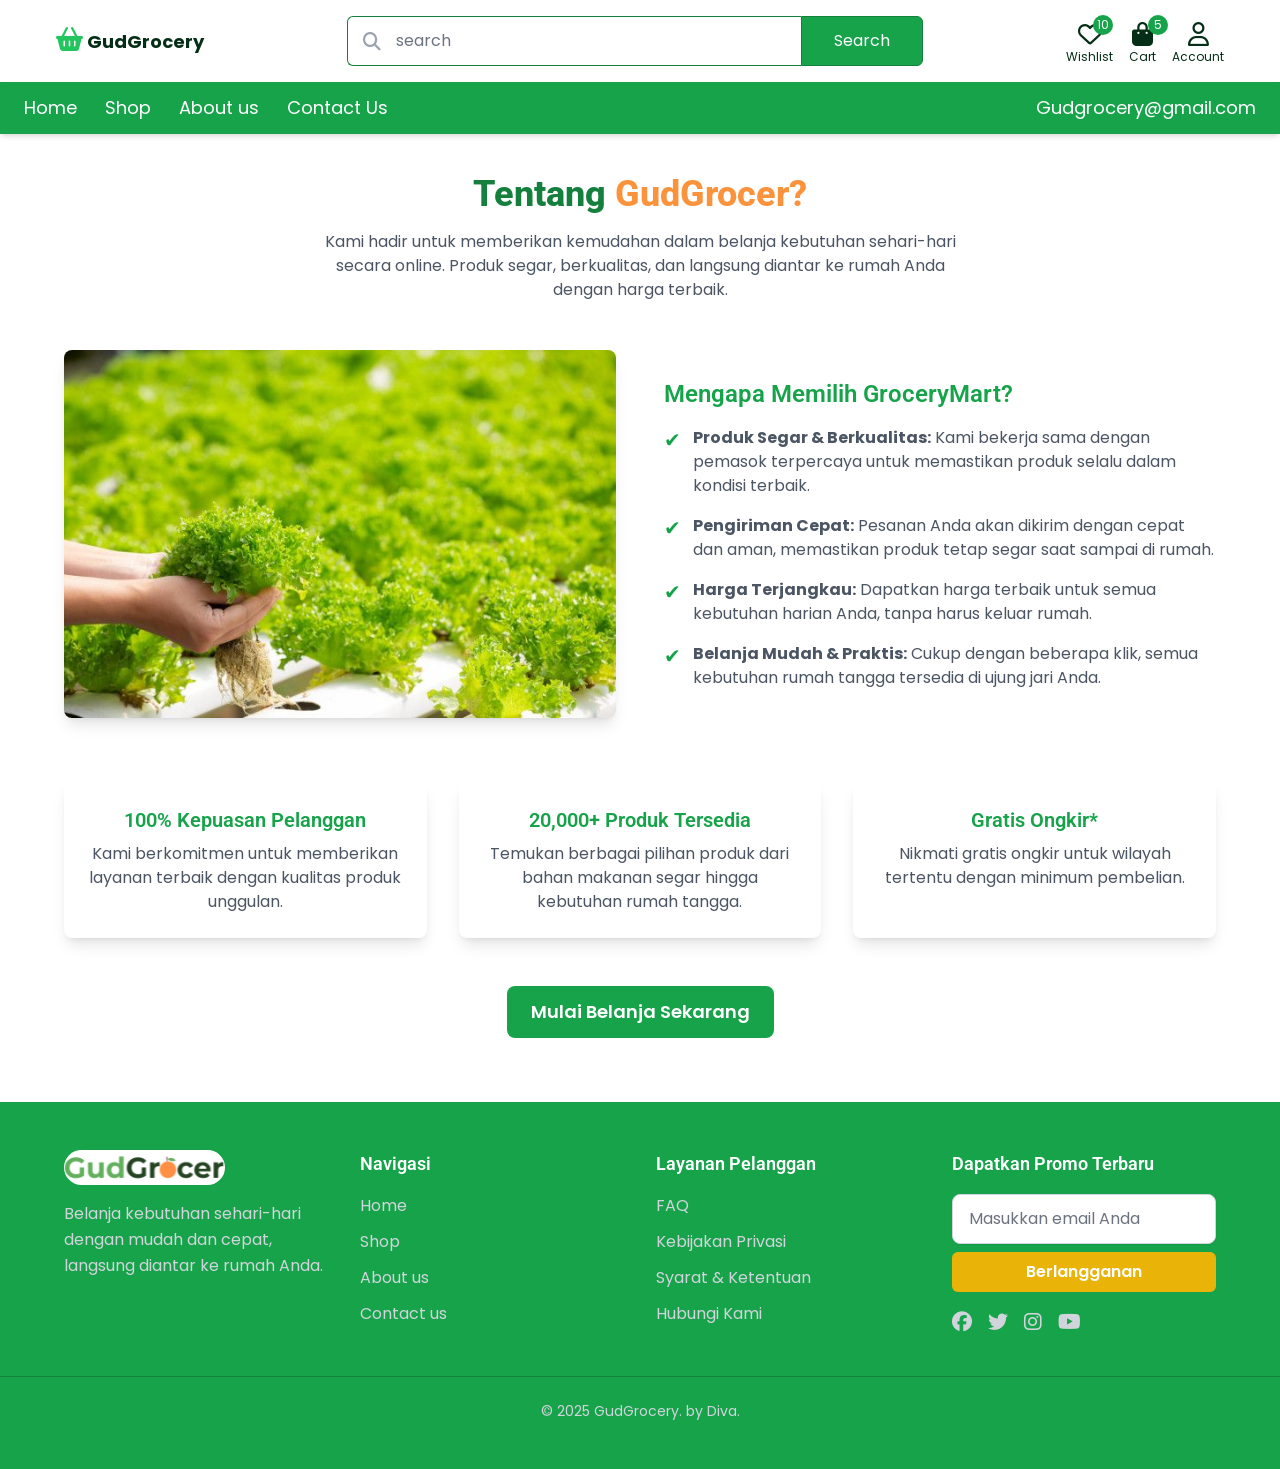
==== commit 8eeacca4: "third commit" ====
--- a/src/about-us.html
+++ b/src/about-us.html
@@ -26,7 +26,7 @@
             <!-- logo -->
             <a href="">
                 <i class="fas fa-shopping-basket text-green-500 text-2xl"></i>
-                <span class="text-lg font-bold text-gray-800">GudGrocery</span>
+                <span class="text-lg font-bold text-green-950">GudGrocery</span>
             </a>
             <!-- search bar -->
             <div class="w-full max-w-xl flex relative text-gray-400">
--- a/css/output.css
+++ b/css/output.css
@@ -789,21 +789,6 @@
   }
 }
 
-.size-selector input:checked + label {
-  --tw-bg-opacity: 1;
-  background-color: rgb(253 61 87 / var(--tw-bg-opacity, 1));
-  --tw-text-opacity: 1;
-  color: rgb(255 255 255 / var(--tw-text-opacity, 1));
-}
-
-.color-selector input:checked + label {
-  --tw-ring-offset-shadow: var(--tw-ring-inset) 0 0 0 var(--tw-ring-offset-width) var(--tw-ring-offset-color);
-  --tw-ring-shadow: var(--tw-ring-inset) 0 0 0 calc(2px + var(--tw-ring-offset-width)) var(--tw-ring-color);
-  box-shadow: var(--tw-ring-offset-shadow), var(--tw-ring-shadow), var(--tw-shadow, 0 0 #0000);
-  --tw-ring-opacity: 1;
-  --tw-ring-color: rgb(253 61 87 / var(--tw-ring-opacity, 1));
-}
-
 .absolute {
   position: absolute;
 }
@@ -957,10 +942,6 @@
 
 .grid {
   display: grid;
-}
-
-.hidden {
-  display: none;
 }
 
 .h-5 {
@@ -1349,11 +1330,6 @@
   background-color: rgb(251 146 60 / var(--tw-bg-opacity, 1));
 }
 
-.bg-pink-600 {
-  --tw-bg-opacity: 1;
-  background-color: rgb(219 39 119 / var(--tw-bg-opacity, 1));
-}
-
 .bg-purple-400 {
   --tw-bg-opacity: 1;
   background-color: rgb(192 132 252 / var(--tw-bg-opacity, 1));
@@ -1364,11 +1340,6 @@
   background-color: rgb(248 113 113 / var(--tw-bg-opacity, 1));
 }
 
-.bg-red-600 {
-  --tw-bg-opacity: 1;
-  background-color: rgb(220 38 38 / var(--tw-bg-opacity, 1));
-}
-
 .bg-transparent {
   background-color: transparent;
 }
@@ -1388,11 +1359,6 @@
   background-color: rgb(234 179 8 / var(--tw-bg-opacity, 1));
 }
 
-.bg-yellow-600 {
-  --tw-bg-opacity: 1;
-  background-color: rgb(202 138 4 / var(--tw-bg-opacity, 1));
-}
-
 .bg-opacity-40 {
   --tw-bg-opacity: 0.4;
 }
@@ -1527,16 +1493,16 @@
   padding-right: 0.75rem;
 }
 
+.pt-10 {
+  padding-top: 2.5rem;
+}
+
 .pt-4 {
   padding-top: 1rem;
 }
 
 .pt-6 {
   padding-top: 1.5rem;
-}
-
-.pt-10 {
-  padding-top: 2.5rem;
 }
 
 .text-left {
@@ -1787,24 +1753,6 @@
   transform: translate(var(--tw-translate-x), var(--tw-translate-y)) rotate(var(--tw-rotate)) skewX(var(--tw-skew-x)) skewY(var(--tw-skew-y)) scaleX(var(--tw-scale-x)) scaleY(var(--tw-scale-y));
 }
 
-.hover\:scale-125:hover {
-  --tw-scale-x: 1.25;
-  --tw-scale-y: 1.25;
-  transform: translate(var(--tw-translate-x), var(--tw-translate-y)) rotate(var(--tw-rotate)) skewX(var(--tw-skew-x)) skewY(var(--tw-skew-y)) scaleX(var(--tw-scale-x)) scaleY(var(--tw-scale-y));
-}
-
-.hover\:scale-50:hover {
-  --tw-scale-x: .5;
-  --tw-scale-y: .5;
-  transform: translate(var(--tw-translate-x), var(--tw-translate-y)) rotate(var(--tw-rotate)) skewX(var(--tw-skew-x)) skewY(var(--tw-skew-y)) scaleX(var(--tw-scale-x)) scaleY(var(--tw-scale-y));
-}
-
-.hover\:scale-100:hover {
-  --tw-scale-x: 1;
-  --tw-scale-y: 1;
-  transform: translate(var(--tw-translate-x), var(--tw-translate-y)) rotate(var(--tw-rotate)) skewX(var(--tw-skew-x)) skewY(var(--tw-skew-y)) scaleX(var(--tw-scale-x)) scaleY(var(--tw-scale-y));
-}
-
 .hover\:bg-green-700:hover {
   --tw-bg-opacity: 1;
   background-color: rgb(21 128 61 / var(--tw-bg-opacity, 1));
